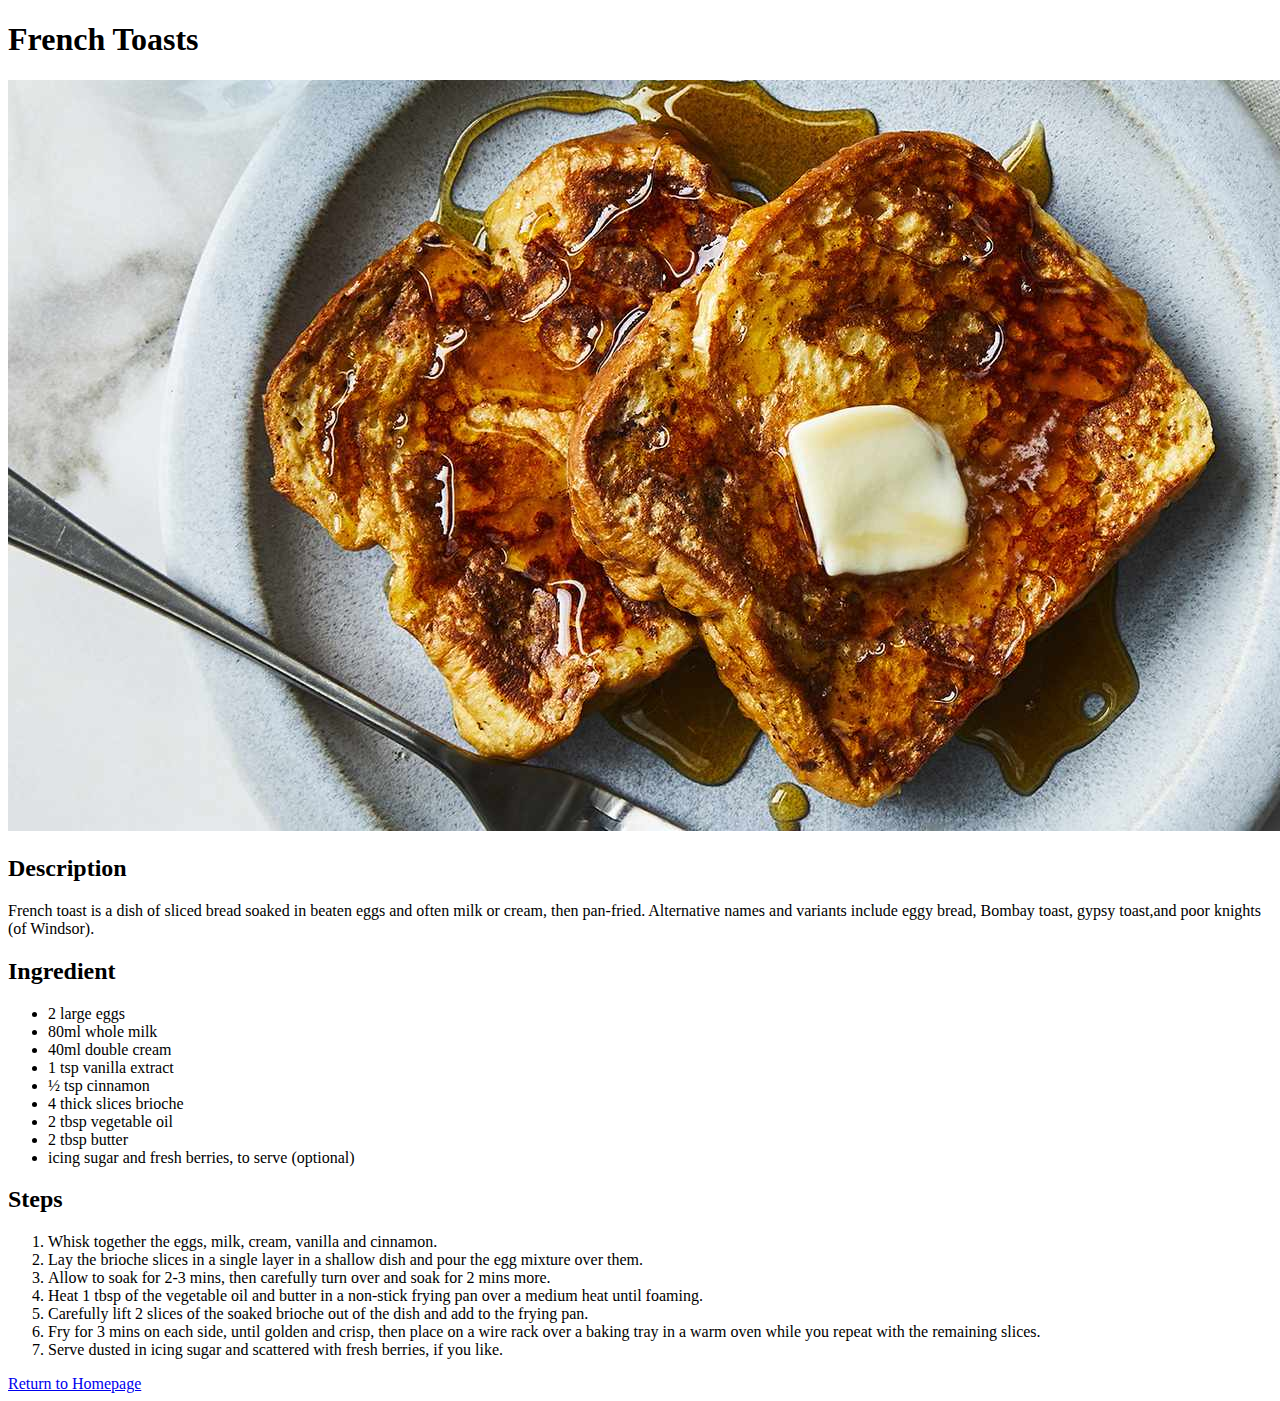
==== recipes/frenchtoast.html @ c9584f63 "Recipe assignment done" ====
<!DOCTYPE html>
<html lang="en">
<head>
    <meta charset="UTF-8">
    <title>Recipe of French Toast</title>
</head>
<body>
    <h1>French Toasts</h1>
    <img src="../pictures/french_toasts.jpg" alt="a nice picture of french toast napped with marple sirup and a little butter">

    <h2>Description</h2>
    <p>French toast is a dish of sliced bread soaked in beaten eggs and often milk or cream, then pan-fried. 
       Alternative names and variants include eggy bread, Bombay toast, gypsy toast,and poor knights (of Windsor).</p>

    <h2>Ingredient</h2>
    <ul>
        <li>2 large eggs</li>
        <li>80ml whole milk</li>
        <li>40ml double cream</li>
        <li>1 tsp vanilla extract</li>
        <li>½ tsp cinnamon</li>
        <li>4 thick slices brioche</li>
        <li>2 tbsp vegetable oil</li>
        <li>2 tbsp butter</li>
        <li>icing sugar and fresh berries, to serve (optional)</li>
    </ul>

    <h2>Steps</h2>
    <ol>
        <li>Whisk together the eggs, milk, cream, vanilla and cinnamon. </li>
        <li>Lay the brioche slices in a single layer in a shallow dish and pour the egg mixture over them.</li>
        <li>Allow to soak for 2-3 mins, then carefully turn over and soak for 2 mins more.</li>
        <li>Heat 1 tbsp of the vegetable oil and butter in a non-stick frying pan over a medium heat until foaming.</li>
        <li>Carefully lift 2 slices of the soaked brioche out of the dish and add to the frying pan.</li>
        <li>Fry for 3 mins on each side, until golden and crisp, then place on a wire rack over a baking tray in a warm oven while you repeat with the remaining slices.</li>
        <li>Serve dusted in icing sugar and scattered with fresh berries, if you like.</li>
    </ol>   
    <a href="../index.html">Return to Homepage</a>
</body>
</html>
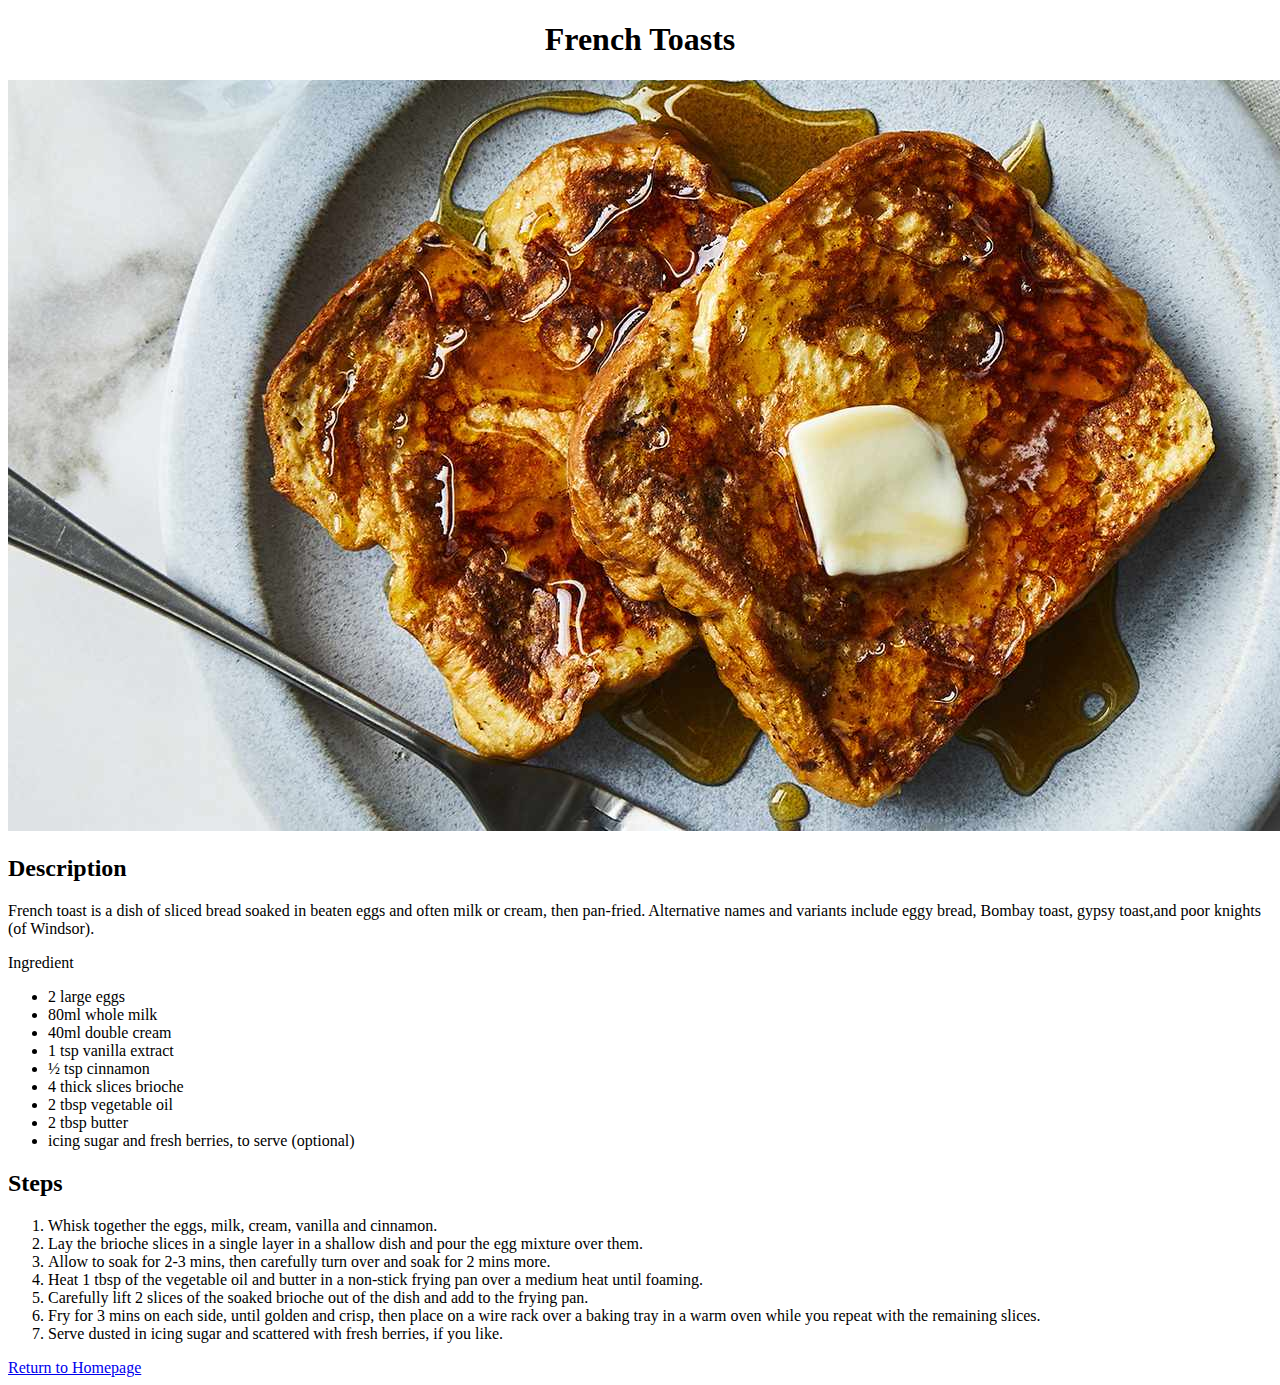
==== commit 6347f160: "css files" ====
--- a/recipes/frenchtoast.html
+++ b/recipes/frenchtoast.html
@@ -2,39 +2,55 @@
 <html lang="en">
 <head>
     <meta charset="UTF-8">
+    <link rel="stylesheet" href="./css/frenchtoast.css">
     <title>Recipe of French Toast</title>
 </head>
 <body>
-    <h1>French Toasts</h1>
-    <img src="../pictures/french_toasts.jpg" alt="a nice picture of french toast napped with marple sirup and a little butter">
+    <div class="test-header">
+        <h1>French Toasts</h1> 
+    </div>
 
-    <h2>Description</h2>
-    <p>French toast is a dish of sliced bread soaked in beaten eggs and often milk or cream, then pan-fried. 
+    <div class="meal-image">
+        <img src="../pictures/french_toasts.jpg" alt="a nice picture of french toast napped with marple sirup and a little butter">
+    </div>
+
+    <div>
+        <h2>Description</h2>
+    </div>
+
+    <div>
+        <p>French toast is a dish of sliced bread soaked in beaten eggs and often milk or cream, then pan-fried. 
        Alternative names and variants include eggy bread, Bombay toast, gypsy toast,and poor knights (of Windsor).</p>
+    </div>
 
-    <h2>Ingredient</h2>
-    <ul>
-        <li>2 large eggs</li>
-        <li>80ml whole milk</li>
-        <li>40ml double cream</li>
-        <li>1 tsp vanilla extract</li>
-        <li>½ tsp cinnamon</li>
-        <li>4 thick slices brioche</li>
-        <li>2 tbsp vegetable oil</li>
-        <li>2 tbsp butter</li>
-        <li>icing sugar and fresh berries, to serve (optional)</li>
-    </ul>
+    <div
+        <h2>Ingredient</h2>
+        <ul>
+            <li>2 large eggs</li>
+            <li>80ml whole milk</li>
+            <li>40ml double cream</li>
+            <li>1 tsp vanilla extract</li>
+            <li>½ tsp cinnamon</li>
+            <li>4 thick slices brioche</li>
+            <li>2 tbsp vegetable oil</li>
+            <li>2 tbsp butter</li>
+            <li>icing sugar and fresh berries, to serve (optional)</li>
+        </ul>
+    </div>
 
-    <h2>Steps</h2>
-    <ol>
-        <li>Whisk together the eggs, milk, cream, vanilla and cinnamon. </li>
-        <li>Lay the brioche slices in a single layer in a shallow dish and pour the egg mixture over them.</li>
-        <li>Allow to soak for 2-3 mins, then carefully turn over and soak for 2 mins more.</li>
-        <li>Heat 1 tbsp of the vegetable oil and butter in a non-stick frying pan over a medium heat until foaming.</li>
-        <li>Carefully lift 2 slices of the soaked brioche out of the dish and add to the frying pan.</li>
-        <li>Fry for 3 mins on each side, until golden and crisp, then place on a wire rack over a baking tray in a warm oven while you repeat with the remaining slices.</li>
-        <li>Serve dusted in icing sugar and scattered with fresh berries, if you like.</li>
-    </ol>   
+    <div>
+        <h2>Steps</h2>
+        <ol>
+            <li>Whisk together the eggs, milk, cream, vanilla and cinnamon. </li>
+            <li>Lay the brioche slices in a single layer in a shallow dish and pour the egg mixture over them.</li>
+            <li>Allow to soak for 2-3 mins, then carefully turn over and soak for 2 mins more.</li>
+            <li>Heat 1 tbsp of the vegetable oil and butter in a non-stick frying pan over a medium heat until foaming.</li>
+            <li>Carefully lift 2 slices of the soaked brioche out of the dish and add to the frying pan.</li>
+            <li>Fry for 3 mins on each side, until golden and crisp, then place on a wire rack over a baking tray in a warm oven while you repeat with the remaining slices.</li>
+            <li>Serve dusted in icing sugar and scattered with fresh berries, if you like.</li>
+        </ol> 
+    </div> 
     <a href="../index.html">Return to Homepage</a>
 </body>
-</html>+</html>
+
--- a/recipes/css/frenchtoast.css
+++ b/recipes/css/frenchtoast.css
@@ -0,0 +1,14 @@
+/* styles.css*/
+
+.test-header {
+    /*height: 5px;*/
+    /*width: 100px;*/
+    text-align: center;
+    color:black;
+    /*background-color: azure;*/
+}
+
+.meal-image {
+    height: auto;
+    width: 500px; 
+}